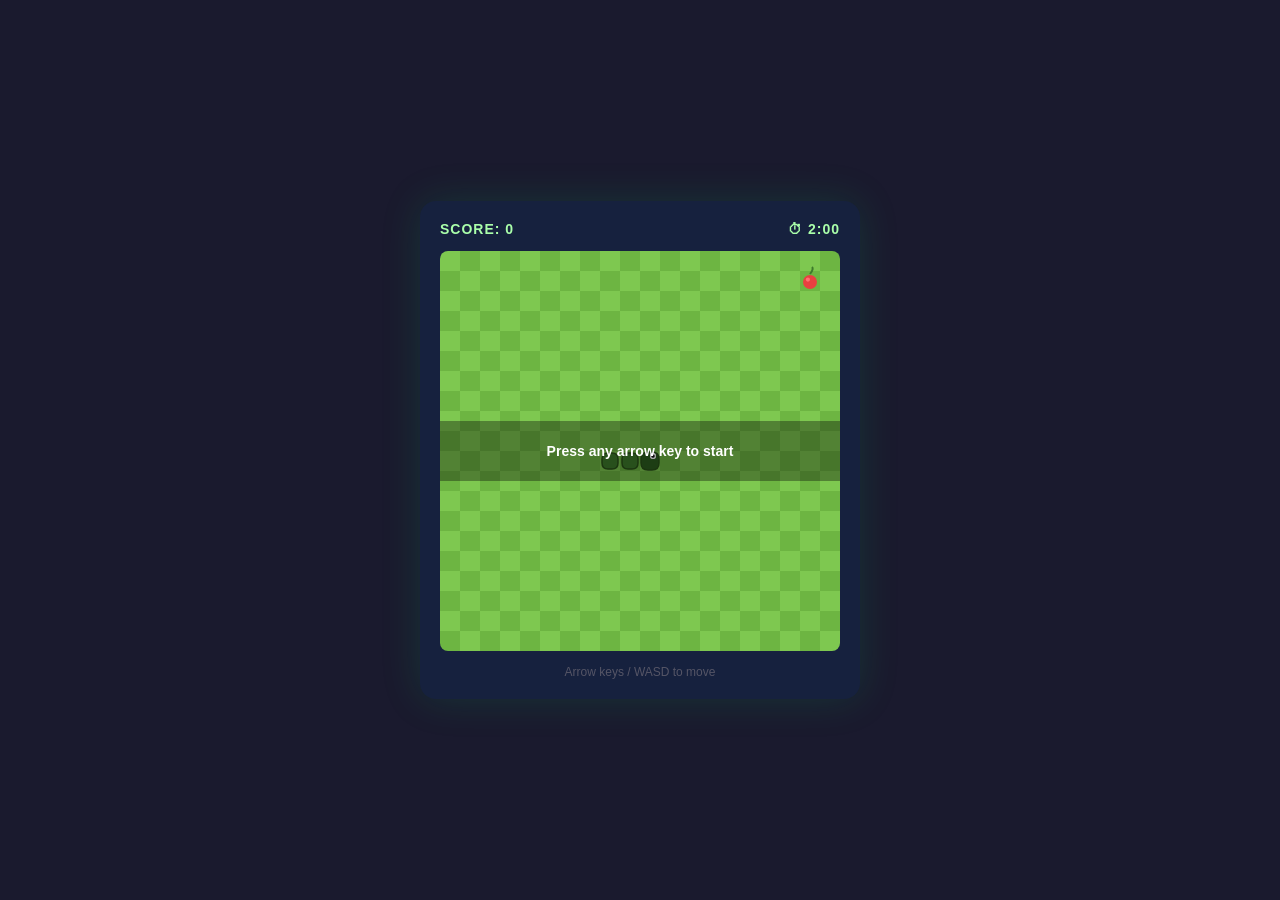
==== snake-game/index.html @ e8a07e3e "Add initial HTML structure for Snake game" ====
<!DOCTYPE html>
<html lang="en">
<head>
<meta charset="UTF-8">
<meta name="viewport" content="width=device-width, initial-scale=1.0">
<title>Snake</title>
<style>
  * { margin: 0; padding: 0; box-sizing: border-box; }
  body {
    min-height: 100vh;
    background: #1a1a2e;
    display: flex;
    align-items: center;
    justify-content: center;
    font-family: 'Segoe UI', sans-serif;
  }
  .box {
    background: #16213e;
    border-radius: 16px;
    padding: 20px;
    box-shadow: 0 0 40px rgba(0,200,100,0.15);
    display: flex;
    flex-direction: column;
    align-items: center;
    gap: 14px;
  }
  .hud {
    width: 100%;
    display: flex;
    justify-content: space-between;
    color: #aaffaa;
    font-size: 14px;
    font-weight: 600;
    letter-spacing: 1px;
  }
  canvas {
    border-radius: 8px;
    display: block;
  }
  .controls {
    color: #556;
    font-size: 12px;
  }

  /* Modal */
  .modal-overlay {
    display: none;
    position: fixed;
    inset: 0;
    background: rgba(0,0,0,0.7);
    align-items: center;
    justify-content: center;
    z-index: 10;
  }
  .modal-overlay.show { display: flex; }
  .modal {
    background: #16213e;
    border: 1px solid #2a4a2a;
    border-radius: 16px;
    padding: 36px 40px;
    text-align: center;
    box-shadow: 0 0 40px rgba(0,200,100,0.2);
    min-width: 260px;
  }
  .modal h2 { color: #fff; font-size: 24px; margin-bottom: 8px; }
  .modal .sub { color: #aaffaa; font-size: 15px; margin-bottom: 6px; }
  .modal .score-line { color: #7fdbff; font-size: 28px; font-weight: 700; margin: 10px 0 24px; }
  .modal button {
    background: #2d7a2d;
    color: #fff;
    border: none;
    padding: 12px 32px;
    border-radius: 8px;
    font-size: 15px;
    font-weight: 600;
    cursor: pointer;
    transition: background 0.2s;
  }
  .modal button:hover { background: #3a9e3a; }
</style>
</head>
<body>

<div class="box">
  <div class="hud">
    <span>SCORE: <span id="score">0</span></span>
    <span>⏱ <span id="timer">2:00</span></span>
  </div>
  <canvas id="c" width="400" height="400"></canvas>
  <div class="controls">Arrow keys / WASD to move</div>
</div>

<!-- Result Modal -->
<div class="modal-overlay" id="modal">
  <div class="modal">
    <h2 id="modal-title">Game Over</h2>
    <div class="sub" id="modal-sub">Your score</div>
    <div class="score-line" id="modal-score">0</div>
    <button onclick="tryAgain()">Try Again</button>
  </div>
</div>

<script>
const CELL = 20;
let canvas, ctx, scoreEl, timerEl;
let gameLoop, respawnTimeout, countdownInterval;
let snake, dir, nextDir, food, score, running, gameOver;
let speed, gameStartTime;

const BASE_SPEED = 150, MIN_SPEED = 55, SPEED_STEP = 8, GAME_DURATION = 120;
const C = {
  bg1:'#7ec850', bg2:'#6db542',
  snake:'#3d7a2b', head:'#2d5e1e', outline:'#2a5218',
  food:'#e84040', shine:'#ff7070', stem:'#3d7a2b'
};

function init() {
  canvas = document.getElementById('c');
  ctx = canvas.getContext('2d');
  scoreEl = document.getElementById('score');
  timerEl = document.getElementById('timer');
  reset();
  document.addEventListener('keydown', onKey);
}

function reset() {
  clearInterval(gameLoop); clearTimeout(respawnTimeout); clearInterval(countdownInterval);
  const cols = canvas.width/CELL, rows = canvas.height/CELL;
  snake = [{x:cols/2|0,y:rows/2|0},{x:cols/2-1|0,y:rows/2|0},{x:cols/2-2|0,y:rows/2|0}];
  dir = {x:1,y:0}; nextDir = {x:1,y:0};
  score = 0; speed = BASE_SPEED; running = false; gameOver = false; gameStartTime = null;
  scoreEl.textContent = 0;
  timerEl.textContent = '2:00'; timerEl.style.color = '';
  placeFood(); draw();
}

function placeFood() {
  const cols = canvas.width/CELL|0, rows = canvas.height/CELL|0;
  let p;
  do { p = {x:Math.random()*cols|0, y:Math.random()*rows|0}; }
  while (snake.some(s=>s.x===p.x&&s.y===p.y));
  food = p;
}

function start() {
  if (running) return;
  running = true; gameStartTime = Date.now();
  clearInterval(gameLoop); gameLoop = setInterval(tick, speed);
  let rem = GAME_DURATION;
  countdownInterval = setInterval(()=>{
    rem--;
    timerEl.textContent = `${rem/60|0}:${(rem%60).toString().padStart(2,'0')}`;
    timerEl.style.color = rem<=15 ? '#ef4444' : '';
    if (rem<=0) { clearInterval(countdownInterval); stop(); gameOver=true; draw(); showModal("TIME'S UP! ⏰","Time ran out",score); }
  }, 1000);
}

function stop() { clearInterval(gameLoop); clearTimeout(respawnTimeout); clearInterval(countdownInterval); running=false; }

function tick() {
  dir = nextDir;
  const cols=canvas.width/CELL|0, rows=canvas.height/CELL|0;
  const head = {x:((snake[0].x+dir.x)+cols)%cols, y:((snake[0].y+dir.y)+rows)%rows};
  if (snake.slice(0,-1).some(s=>s.x===head.x&&s.y===head.y)) {
    stop(); gameOver=true; draw(); showModal('GAME OVER 💀','You hit yourself',score); return;
  }
  snake.unshift(head);
  if (food&&head.x===food.x&&head.y===food.y) {
    score++; scoreEl.textContent=score;
    speed=Math.max(MIN_SPEED,speed-SPEED_STEP);
    clearInterval(gameLoop); gameLoop=setInterval(tick,speed);
    food=null;
    const elapsed=(Date.now()-gameStartTime)/1000;
    respawnTimeout=setTimeout(placeFood, Math.max(0,2000-elapsed*15));
  } else snake.pop();
  draw();
}

function onKey(e) {
  const map={ArrowUp:{x:0,y:-1},ArrowDown:{x:0,y:1},ArrowLeft:{x:-1,y:0},ArrowRight:{x:1,y:0},w:{x:0,y:-1},s:{x:0,y:1},a:{x:-1,y:0},d:{x:1,y:0}};
  const nd=map[e.key]; if(!nd) return;
  if(nd.x===-dir.x&&nd.y===-dir.y) return;
  nextDir=nd;
  if(!running&&!gameOver) start();
  e.preventDefault();
}

function rr(x,y,w,h,r) {
  ctx.beginPath();
  ctx.moveTo(x+r,y); ctx.lineTo(x+w-r,y); ctx.quadraticCurveTo(x+w,y,x+w,y+r);
  ctx.lineTo(x+w,y+h-r); ctx.quadraticCurveTo(x+w,y+h,x+w-r,y+h);
  ctx.lineTo(x+r,y+h); ctx.quadraticCurveTo(x,y+h,x,y+h-r);
  ctx.lineTo(x,y+r); ctx.quadraticCurveTo(x,y,x+r,y); ctx.closePath();
}

function draw() {
  const cols=canvas.width/CELL|0, rows=canvas.height/CELL|0;
  for(let r=0;r<rows;r++) for(let c=0;c<cols;c++) {
    ctx.fillStyle=(r+c)%2===0?C.bg1:C.bg2; ctx.fillRect(c*CELL,r*CELL,CELL,CELL);
  }
  if(food) {
    const cx=food.x*CELL+CELL/2, cy=food.y*CELL+CELL/2, fr=CELL/2-3;
    ctx.fillStyle=C.food; ctx.beginPath(); ctx.arc(cx,cy+1,fr,0,Math.PI*2); ctx.fill();
    ctx.fillStyle=C.shine; ctx.beginPath(); ctx.arc(cx-fr*0.3,cy-fr*0.2,fr*0.3,0,Math.PI*2); ctx.fill();
    ctx.strokeStyle=C.stem; ctx.lineWidth=2; ctx.beginPath();
    ctx.moveTo(cx,cy-fr); ctx.quadraticCurveTo(cx+4,cy-fr-5,cx+2,cy-fr-7); ctx.stroke();
  }
  for(let i=snake.length-1;i>=0;i--) {
    const {x,y}=snake[i],px=x*CELL,py=y*CELL,pad=i===0?1:2,r=i===0?7:6;
    ctx.fillStyle=i===0?C.head:C.snake; ctx.strokeStyle=C.outline; ctx.lineWidth=1.5;
    rr(px+pad,py+pad,CELL-pad*2,CELL-pad*2,r); ctx.fill(); ctx.stroke();
    if(i===0) {
      ctx.fillStyle='white';
      const ex=dir.x===1?px+CELL-7:dir.x===-1?px+4:px+5, ey=dir.y===1?py+CELL-7:dir.y===-1?py+4:py+5;
      const ex2=dir.x!==0?ex:px+CELL-7;
      ctx.beginPath();ctx.arc(ex,ey,3,0,Math.PI*2);ctx.fill();
      ctx.beginPath();ctx.arc(ex2,ey,3,0,Math.PI*2);ctx.fill();
      ctx.fillStyle='#111';
      ctx.beginPath();ctx.arc(ex,ey,1.5,0,Math.PI*2);ctx.fill();
      ctx.beginPath();ctx.arc(ex2,ey,1.5,0,Math.PI*2);ctx.fill();
    }
  }
  if(!running&&!gameOver) {
    ctx.fillStyle='rgba(0,0,0,0.35)'; ctx.fillRect(0,canvas.height/2-30,canvas.width,60);
    ctx.fillStyle='white'; ctx.font='bold 14px Segoe UI,sans-serif'; ctx.textAlign='center';
    ctx.fillText('Press any arrow key to start',canvas.width/2,canvas.height/2+5);
  }
}

function showModal(title, sub, finalScore) {
  document.getElementById('modal-title').textContent = title;
  document.getElementById('modal-sub').textContent = sub;
  document.getElementById('modal-score').textContent = finalScore;
  document.getElementById('modal').classList.add('show');
}

function tryAgain() {
  document.getElementById('modal').classList.remove('show');
  reset();
}

init();
</script>
</body>
</html>
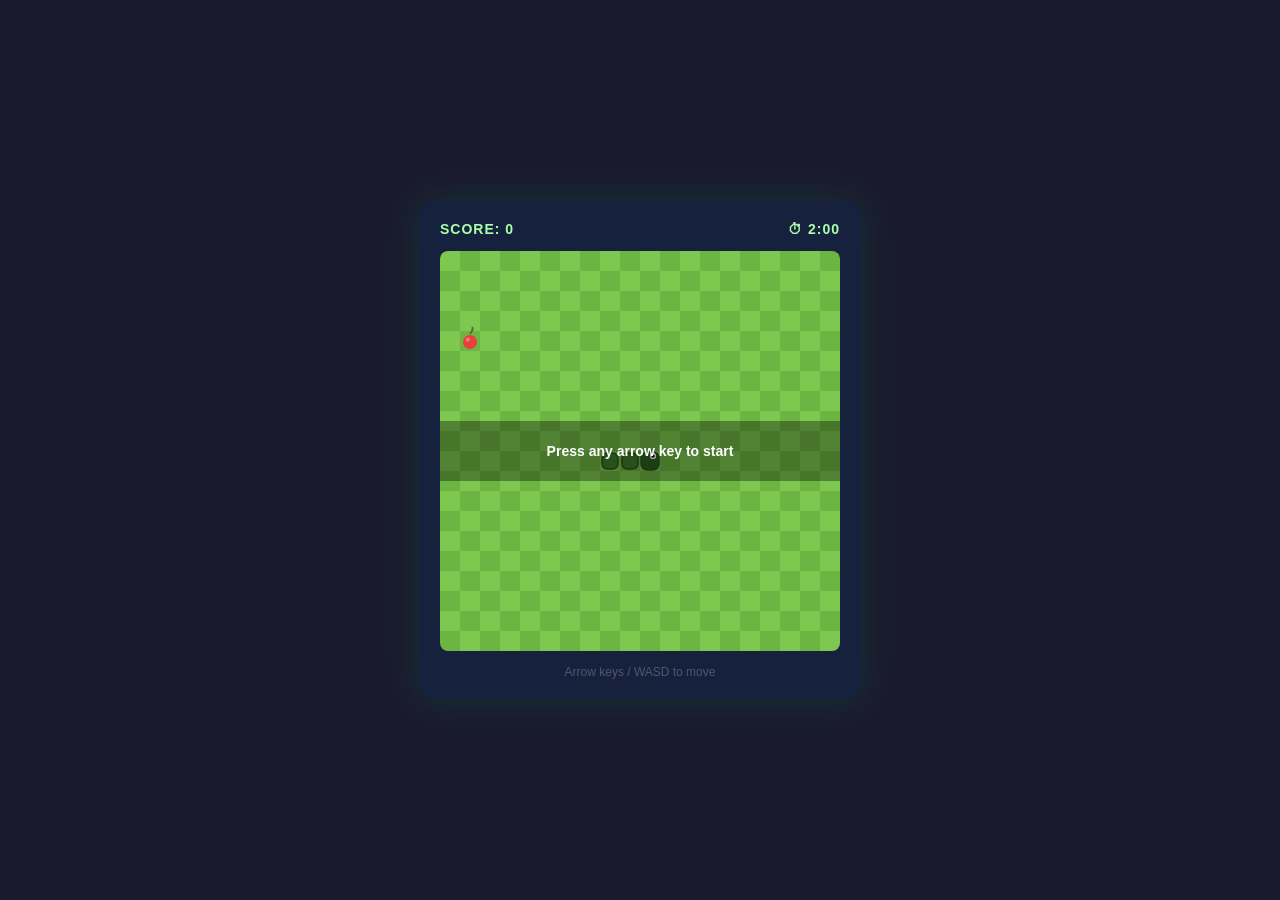
==== commit b239bdda: "Enhance modal styles and add points display" ====
--- a/snake-game/index.html
+++ b/snake-game/index.html
@@ -62,21 +62,24 @@
     box-shadow: 0 0 40px rgba(0,200,100,0.2);
     min-width: 260px;
   }
-  .modal h2 { color: #fff; font-size: 24px; margin-bottom: 8px; }
-  .modal .sub { color: #aaffaa; font-size: 15px; margin-bottom: 6px; }
-  .modal .score-line { color: #7fdbff; font-size: 28px; font-weight: 700; margin: 10px 0 24px; }
+  .modal h2 { color: #fff; font-size: 26px; margin-bottom: 6px; }
+  .modal .sub { color: #aaffaa; font-size: 15px; margin-bottom: 16px; }
+  .modal .points-label { color: #667; font-size: 11px; letter-spacing: 3px; text-transform: uppercase; margin-bottom: 6px; }
+  .modal .score-line { color: #7fdbff; font-size: 58px; font-weight: 800; margin: 0 0 4px; line-height: 1; text-shadow: 0 0 24px rgba(127,219,255,0.55); }
+  .modal .points-word { color: #aaffaa; font-size: 15px; margin-bottom: 28px; font-weight: 600; letter-spacing: 1px; }
   .modal button {
     background: #2d7a2d;
     color: #fff;
     border: none;
-    padding: 12px 32px;
-    border-radius: 8px;
-    font-size: 15px;
-    font-weight: 600;
+    padding: 13px 36px;
+    border-radius: 10px;
+    font-size: 16px;
+    font-weight: 700;
     cursor: pointer;
-    transition: background 0.2s;
-  }
-  .modal button:hover { background: #3a9e3a; }
+    transition: background 0.2s, transform 0.1s;
+    letter-spacing: 1px;
+  }
+  .modal button:hover { background: #3a9e3a; transform: scale(1.04); }
 </style>
 </head>
 <body>
@@ -95,7 +98,9 @@
   <div class="modal">
     <h2 id="modal-title">Game Over</h2>
     <div class="sub" id="modal-sub">Your score</div>
+    <div class="points-label">Points Scored</div>
     <div class="score-line" id="modal-score">0</div>
+    <div class="points-word" id="modal-pts-word">points</div>
     <button onclick="tryAgain()">Try Again</button>
   </div>
 </div>
@@ -231,6 +236,7 @@
   document.getElementById('modal-title').textContent = title;
   document.getElementById('modal-sub').textContent = sub;
   document.getElementById('modal-score').textContent = finalScore;
+  document.getElementById('modal-pts-word').textContent = finalScore === 1 ? 'point' : 'points';
   document.getElementById('modal').classList.add('show');
 }
 
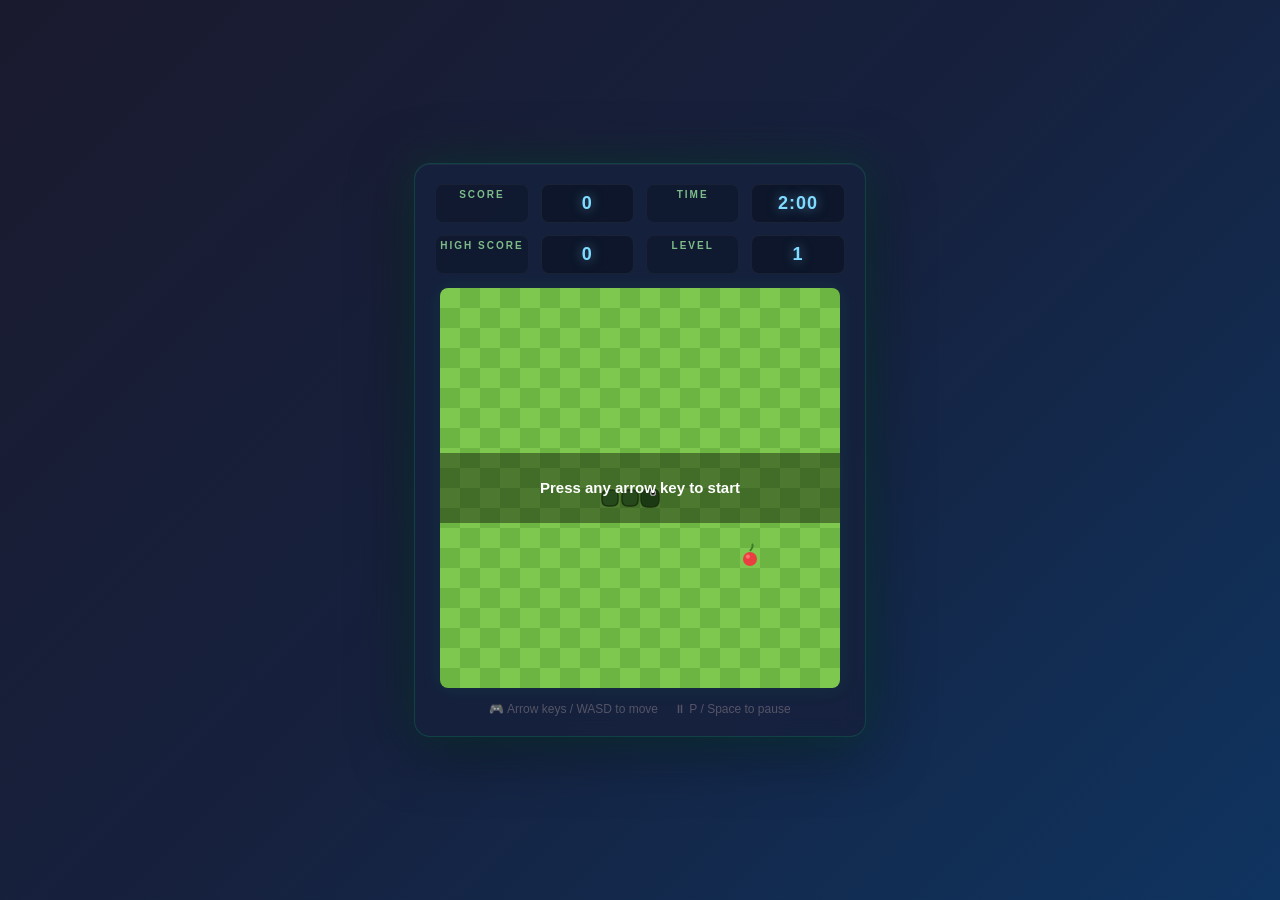
==== commit 802dc472: "Enhance Snake game layout and functionality Updated the Snake game HTML with enhanced styles, added " ====
--- a/snake-game/index.html
+++ b/snake-game/index.html
@@ -3,94 +3,356 @@
 <head>
 <meta charset="UTF-8">
 <meta name="viewport" content="width=device-width, initial-scale=1.0">
-<title>Snake</title>
+<title>Enhanced Snake</title>
 <style>
   * { margin: 0; padding: 0; box-sizing: border-box; }
   body {
     min-height: 100vh;
-    background: #1a1a2e;
+    background: linear-gradient(135deg, #1a1a2e 0%, #16213e 50%, #0f3460 100%);
     display: flex;
     align-items: center;
     justify-content: center;
     font-family: 'Segoe UI', sans-serif;
-  }
-  .box {
-    background: #16213e;
-    border-radius: 16px;
-    padding: 20px;
-    box-shadow: 0 0 40px rgba(0,200,100,0.15);
+    overflow: hidden;
+  }
+  
+  .game-container {
+    position: relative;
     display: flex;
     flex-direction: column;
     align-items: center;
     gap: 14px;
   }
+  
+  .box {
+    background: rgba(22, 33, 62, 0.95);
+    border-radius: 16px;
+    padding: 20px;
+    box-shadow: 
+      0 0 40px rgba(0,200,100,0.15),
+      0 10px 60px rgba(0,0,0,0.5),
+      inset 0 1px 0 rgba(255,255,255,0.05);
+    display: flex;
+    flex-direction: column;
+    align-items: center;
+    gap: 14px;
+    border: 1px solid rgba(0,200,100,0.2);
+    backdrop-filter: blur(10px);
+  }
+  
   .hud {
     width: 100%;
-    display: flex;
-    justify-content: space-between;
+    display: grid;
+    grid-template-columns: repeat(4, 1fr);
+    gap: 12px;
     color: #aaffaa;
-    font-size: 14px;
+    font-size: 13px;
     font-weight: 600;
     letter-spacing: 1px;
   }
+  
+  .hud-item {
+    background: rgba(0,0,0,0.3);
+    padding: 8px 12px;
+    border-radius: 8px;
+    text-align: center;
+    border: 1px solid rgba(255,255,255,0.05);
+  }
+  
+  .hud-item.label {
+    font-size: 10px;
+    text-transform: uppercase;
+    letter-spacing: 2px;
+    opacity: 0.7;
+    padding: 4px;
+  }
+  
+  .hud-item.value {
+    font-size: 18px;
+    color: #7fdbff;
+    text-shadow: 0 0 12px rgba(127,219,255,0.5);
+  }
+  
+  .hud-item.warning { color: #ef4444; animation: pulse 0.5s infinite; }
+  
+  @keyframes pulse {
+    0%, 100% { opacity: 1; }
+    50% { opacity: 0.5; }
+  }
+  
   canvas {
     border-radius: 8px;
     display: block;
-  }
+    box-shadow: 
+      inset 0 0 30px rgba(0,0,0,0.3),
+      0 0 20px rgba(0,200,100,0.1);
+  }
+  
   .controls {
     color: #556;
     font-size: 12px;
-  }
+    display: flex;
+    gap: 16px;
+    align-items: center;
+  }
+  
+  .controls span {
+    display: flex;
+    align-items: center;
+    gap: 4px;
+  }
+
+  /* Mobile Controls */
+  .mobile-controls {
+    display: none;
+    grid-template-areas: 
+      ". up ."
+      "left . right"
+      ". down .";
+    gap: 8px;
+    margin-top: 10px;
+  }
+  
+  @media (max-width: 600px) {
+    .mobile-controls { display: grid; }
+    .controls { display: none; }
+  }
+  
+  .mobile-btn {
+    width: 60px;
+    height: 60px;
+    background: rgba(45, 122, 45, 0.3);
+    border: 2px solid rgba(0,200,100,0.4);
+    border-radius: 12px;
+    color: #aaffaa;
+    font-size: 24px;
+    cursor: pointer;
+    transition: all 0.15s;
+    display: flex;
+    align-items: center;
+    justify-content: center;
+    user-select: none;
+    -webkit-tap-highlight-color: transparent;
+  }
+  
+  .mobile-btn:active {
+    background: rgba(45, 122, 45, 0.6);
+    transform: scale(0.95);
+  }
+  
+  .mobile-btn.up { grid-area: up; }
+  .mobile-btn.down { grid-area: down; }
+  .mobile-btn.left { grid-area: left; }
+  .mobile-btn.right { grid-area: right; }
 
   /* Modal */
   .modal-overlay {
     display: none;
     position: fixed;
     inset: 0;
-    background: rgba(0,0,0,0.7);
+    background: rgba(0,0,0,0.75);
     align-items: center;
     justify-content: center;
     z-index: 10;
+    backdrop-filter: blur(5px);
   }
   .modal-overlay.show { display: flex; }
   .modal {
-    background: #16213e;
+    background: linear-gradient(145deg, #16213e 0%, #1a2744 100%);
     border: 1px solid #2a4a2a;
-    border-radius: 16px;
-    padding: 36px 40px;
+    border-radius: 20px;
+    padding: 36px 44px;
     text-align: center;
-    box-shadow: 0 0 40px rgba(0,200,100,0.2);
-    min-width: 260px;
-  }
-  .modal h2 { color: #fff; font-size: 26px; margin-bottom: 6px; }
-  .modal .sub { color: #aaffaa; font-size: 15px; margin-bottom: 16px; }
+    box-shadow: 
+      0 0 60px rgba(0,200,100,0.25),
+      0 20px 80px rgba(0,0,0,0.6);
+    min-width: 300px;
+    position: relative;
+    overflow: hidden;
+  }
+  
+  .modal::before {
+    content: '';
+    position: absolute;
+    top: 0;
+    left: 0;
+    right: 0;
+    height: 3px;
+    background: linear-gradient(90deg, transparent, #00c864, transparent);
+  }
+  
+  .modal h2 { 
+    color: #fff; 
+    font-size: 28px; 
+    margin-bottom: 6px;
+    text-shadow: 0 2px 20px rgba(0,0,0,0.5);
+  }
+  .modal .sub { color: #aaffaa; font-size: 15px; margin-bottom: 20px; opacity: 0.9; }
   .modal .points-label { color: #667; font-size: 11px; letter-spacing: 3px; text-transform: uppercase; margin-bottom: 6px; }
-  .modal .score-line { color: #7fdbff; font-size: 58px; font-weight: 800; margin: 0 0 4px; line-height: 1; text-shadow: 0 0 24px rgba(127,219,255,0.55); }
+  .modal .score-line { 
+    color: #7fdbff; 
+    font-size: 64px; 
+    font-weight: 800; 
+    margin: 0 0 4px; 
+    line-height: 1; 
+    text-shadow: 0 0 30px rgba(127,219,255,0.6);
+    animation: scorePopIn 0.4s ease-out;
+  }
+  
+  @keyframes scorePopIn {
+    0% { transform: scale(0.5); opacity: 0; }
+    50% { transform: scale(1.1); }
+    100% { transform: scale(1); opacity: 1; }
+  }
+  
   .modal .points-word { color: #aaffaa; font-size: 15px; margin-bottom: 28px; font-weight: 600; letter-spacing: 1px; }
+  
+  .high-score-display {
+    background: rgba(255,215,0,0.1);
+    border: 1px solid rgba(255,215,0,0.3);
+    border-radius: 8px;
+    padding: 10px;
+    margin-bottom: 24px;
+    color: #ffd700;
+    font-size: 14px;
+    font-weight: 600;
+  }
+  
   .modal button {
-    background: #2d7a2d;
+    background: linear-gradient(135deg, #2d7a2d 0%, #359535 100%);
     color: #fff;
     border: none;
-    padding: 13px 36px;
-    border-radius: 10px;
+    padding: 14px 42px;
+    border-radius: 12px;
     font-size: 16px;
     font-weight: 700;
     cursor: pointer;
-    transition: background 0.2s, transform 0.1s;
+    transition: all 0.2s;
     letter-spacing: 1px;
-  }
-  .modal button:hover { background: #3a9e3a; transform: scale(1.04); }
+    box-shadow: 0 4px 15px rgba(45,122,45,0.4);
+    position: relative;
+    overflow: hidden;
+  }
+  
+  .modal button:hover { 
+    background: linear-gradient(135deg, #3a9e3a 0%, #45b545 100%);
+    transform: translateY(-2px) scale(1.04); 
+    box-shadow: 0 6px 25px rgba(45,122,45,0.5);
+  }
+  
+  .modal button:active {
+    transform: translateY(0) scale(1);
+  }
+
+  /* Power-up indicator */
+  .powerup-indicator {
+    position: absolute;
+    top: 70px;
+    left: 50%;
+    transform: translateX(-50%);
+    background: linear-gradient(135deg, rgba(138,43,226,0.9), rgba(186,85,211,0.9));
+    color: white;
+    padding: 8px 20px;
+    border-radius: 20px;
+    font-size: 13px;
+    font-weight: 700;
+    letter-spacing: 1px;
+    box-shadow: 0 4px 20px rgba(138,43,226,0.5);
+    display: none;
+    animation: powerupFloat 0.5s ease-out;
+    z-index: 5;
+  }
+  
+  .powerup-indicator.show { display: block; }
+  
+  @keyframes powerupFloat {
+    0% { transform: translateX(-50%) translateY(-20px); opacity: 0; }
+    100% { transform: translateX(-50%) translateY(0); opacity: 1; }
+  }
+
+  /* Pause overlay */
+  .pause-overlay {
+    position: absolute;
+    inset: 0;
+    background: rgba(0,0,0,0.6);
+    display: none;
+    align-items: center;
+    justify-content: center;
+    border-radius: 8px;
+    backdrop-filter: blur(3px);
+    z-index: 3;
+  }
+  
+  .pause-overlay.show { display: flex; }
+  
+  .pause-text {
+    color: white;
+    font-size: 32px;
+    font-weight: 800;
+    letter-spacing: 4px;
+    text-shadow: 0 0 30px rgba(255,255,255,0.5);
+    animation: pauseBlink 1s infinite;
+  }
+  
+  @keyframes pauseBlink {
+    0%, 100% { opacity: 1; }
+    50% { opacity: 0.5; }
+  }
+
+  /* Combo display */
+  .combo-display {
+    position: absolute;
+    pointer-events: none;
+    font-size: 24px;
+    font-weight: 800;
+    color: #ffd700;
+    text-shadow: 0 0 20px rgba(255,215,0,0.8), 2px 2px 4px rgba(0,0,0,0.8);
+    animation: comboFadeUp 0.8s ease-out forwards;
+    z-index: 4;
+  }
+  
+  @keyframes comboFadeUp {
+    0% { transform: translateY(0) scale(1); opacity: 1; }
+    100% { transform: translateY(-50px) scale(1.3); opacity: 0; }
+  }
 </style>
 </head>
 <body>
 
-<div class="box">
-  <div class="hud">
-    <span>SCORE: <span id="score">0</span></span>
-    <span>⏱ <span id="timer">2:00</span></span>
+<div class="game-container">
+  <div class="box" id="gameBox">
+    <div class="hud">
+      <div class="hud-item label">Score</div>
+      <div class="hud-item value" id="score">0</div>
+      <div class="hud-item label">Time</div>
+      <div class="hud-item value" id="timer">2:00</div>
+      <div class="hud-item label">High Score</div>
+      <div class="hud-item value" id="highScore">0</div>
+      <div class="hud-item label">Level</div>
+      <div class="hud-item value" id="level">1</div>
+    </div>
+    
+    <canvas id="c" width="400" height="400"></canvas>
+    
+    <div class="pause-overlay" id="pauseOverlay">
+      <div class="pause-text">PAUSED</div>
+    </div>
+    
+    <div class="powerup-indicator" id="powerupIndicator">⚡ POWER-UP ACTIVE!</div>
+    
+    <div class="controls">
+      <span>🎮 Arrow keys / WASD to move</span>
+      <span>⏸ P / Space to pause</span>
+    </div>
   </div>
-  <canvas id="c" width="400" height="400"></canvas>
-  <div class="controls">Arrow keys / WASD to move</div>
+  
+  <!-- Mobile Controls -->
+  <div class="mobile-controls">
+    <button class="mobile-btn up" onclick="handleMobileInput('up')">▲</button>
+    <button class="mobile-btn left" onclick="handleMobileInput('left')">◄</button>
+    <button class="mobile-btn right" onclick="handleMobileInput('right')">►</button>
+    <button class="mobile-btn down" onclick="handleMobileInput('down')">▼</button>
+  </div>
 </div>
 
 <!-- Result Modal -->
@@ -101,42 +363,268 @@
     <div class="points-label">Points Scored</div>
     <div class="score-line" id="modal-score">0</div>
     <div class="points-word" id="modal-pts-word">points</div>
+    <div class="high-score-display" id="newHighScore" style="display:none;">🏆 NEW HIGH SCORE! 🏆</div>
     <button onclick="tryAgain()">Try Again</button>
   </div>
 </div>
 
 <script>
 const CELL = 20;
-let canvas, ctx, scoreEl, timerEl;
-let gameLoop, respawnTimeout, countdownInterval;
-let snake, dir, nextDir, food, score, running, gameOver;
-let speed, gameStartTime;
+let canvas, ctx, scoreEl, timerEl, highScoreEl, levelEl;
+let gameLoop, respawnTimeout, countdownInterval, particleLoop;
+let snake, dir, nextDir, food, powerup, score, running, gameOver, paused;
+let speed, gameStartTime, lastMoveTime;
+let particles = [];
+let audioCtx;
+let highScore = parseInt(localStorage.getItem('snakeHighScore')) || 0;
+let combo = 0, comboTimer = null;
+let activePowerup = null, powerupEndTime = 0;
 
 const BASE_SPEED = 150, MIN_SPEED = 55, SPEED_STEP = 8, GAME_DURATION = 120;
 const C = {
   bg1:'#7ec850', bg2:'#6db542',
   snake:'#3d7a2b', head:'#2d5e1e', outline:'#2a5218',
-  food:'#e84040', shine:'#ff7070', stem:'#3d7a2b'
+  food:'#e84040', shine:'#ff7070', stem:'#3d7a2b',
+  speedBoost:'#ff6b6b', doublePoints:'#ffd93d', invincible:'#6bcb77', magnet:'#4d96ff'
 };
+
+// Audio System
+function initAudio() {
+  if (!audioCtx) {
+    audioCtx = new (window.AudioContext || window.webkitAudioContext)();
+  }
+}
+
+function playSound(type) {
+  if (!audioCtx) return;
+  
+  const oscillator = audioCtx.createOscillator();
+  const gainNode = audioCtx.createGain();
+  
+  oscillator.connect(gainNode);
+  gainNode.connect(audioCtx.destination);
+  
+  switch(type) {
+    case 'eat':
+      oscillator.frequency.setValueAtTime(587.33, audioCtx.currentTime);
+      oscillator.frequency.exponentialRampToValueAtTime(880, audioCtx.currentTime + 0.1);
+      gainNode.gain.setValueAtTime(0.15, audioCtx.currentTime);
+      gainNode.gain.exponentialRampToValueAtTime(0.01, audioCtx.currentTime + 0.15);
+      oscillator.start(audioCtx.currentTime);
+      oscillator.stop(audioCtx.currentTime + 0.15);
+      break;
+    case 'powerup':
+      oscillator.type = 'square';
+      oscillator.frequency.setValueAtTime(440, audioCtx.currentTime);
+      oscillator.frequency.exponentialRampToValueAtTime(880, audioCtx.currentTime + 0.15);
+      oscillator.frequency.exponentialRampToValueAtTime(1320, audioCtx.currentTime + 0.3);
+      gainNode.gain.setValueAtTime(0.12, audioCtx.currentTime);
+      gainNode.gain.exponentialRampToValueAtTime(0.01, audioCtx.currentTime + 0.35);
+      oscillator.start(audioCtx.currentTime);
+      oscillator.stop(audioCtx.currentTime + 0.35);
+      break;
+    case 'gameover':
+      oscillator.type = 'sawtooth';
+      oscillator.frequency.setValueAtTime(200, audioCtx.currentTime);
+      oscillator.frequency.exponentialRampToValueAtTime(50, audioCtx.currentTime + 0.5);
+      gainNode.gain.setValueAtTime(0.2, audioCtx.currentTime);
+      gainNode.gain.exponentialRampToValueAtTime(0.01, audioCtx.currentTime + 0.6);
+      oscillator.start(audioCtx.currentTime);
+      oscillator.stop(audioCtx.currentTime + 0.6);
+      break;
+    case 'combo':
+      oscillator.type = 'sine';
+      oscillator.frequency.setValueAtTime(880, audioCtx.currentTime);
+      oscillator.frequency.setValueAtTime(1108.73, audioCtx.currentTime + 0.08);
+      gainNode.gain.setValueAtTime(0.1, audioCtx.currentTime);
+      gainNode.gain.exponentialRampToValueAtTime(0.01, audioCtx.currentTime + 0.15);
+      oscillator.start(audioCtx.currentTime);
+      oscillator.stop(audioCtx.currentTime + 0.15);
+      break;
+  }
+}
+
+// Particle System
+class Particle {
+  constructor(x, y, color, type = 'normal') {
+    this.x = x;
+    this.y = y;
+    this.color = color;
+    this.type = type;
+    this.vx = (Math.random() - 0.5) * 8;
+    this.vy = (Math.random() - 0.5) * 8 - 2;
+    this.life = 1;
+    this.decay = 0.02 + Math.random() * 0.02;
+    this.size = type === 'sparkle' ? 3 + Math.random() * 4 : 2 + Math.random() * 3;
+  }
+  
+  update() {
+    this.x += this.vx;
+    this.y += this.vy;
+    this.vy += 0.15;
+    this.life -= this.decay;
+    this.size *= 0.97;
+  }
+  
+  draw(ctx) {
+    ctx.save();
+    ctx.globalAlpha = this.life;
+    ctx.fillStyle = this.color;
+    ctx.shadowBlur = 10;
+    ctx.shadowColor = this.color;
+    ctx.beginPath();
+    ctx.arc(this.x, this.y, this.size, 0, Math.PI * 2);
+    ctx.fill();
+    ctx.restore();
+  }
+}
+
+function createParticles(x, y, color, count = 15, type = 'normal') {
+  for (let i = 0; i < count; i++) {
+    particles.push(new Particle(x, y, color, type));
+  }
+}
+
+function updateParticles() {
+  particles = particles.filter(p => p.life > 0);
+  particles.forEach(p => p.update());
+}
+
+function drawParticles(ctx) {
+  particles.forEach(p => p.draw(ctx));
+}
+
+// Power-up System
+const POWERUP_TYPES = [
+  { type: 'speedBoost', color: C.speedBoost, symbol: '⚡', duration: 5000, name: 'SPEED BOOST' },
+  { type: 'doublePoints', color: C.doublePoints, symbol: '✦', duration: 8000, name: 'DOUBLE POINTS' },
+  { type: 'invincible', color: C.invincible, symbol: '🛡', duration: 4000, name: 'INVINCIBLE' },
+];
+
+function spawnPowerup() {
+  if (powerup || Math.random() > 0.3) return;
+  
+  const cols = canvas.width/CELL|0, rows = canvas.height/CELL|0;
+  let p;
+  do { 
+    p = {x:Math.random()*cols|0, y:Math.random()*rows|0}; 
+  } while (snake.some(s=>s.x===p.x&&s.y===p.y) || (food && p.x===food.x && p.y===food.y));
+  
+  const type = POWERUP_TYPES[Math.floor(Math.random() * POWERUP_TYPES.length)];
+  powerup = { ...p, ...type };
+}
+
+function activatePowerup(p) {
+  activePowerup = p.type;
+  powerupEndTime = Date.now() + p.duration;
+  
+  const indicator = document.getElementById('powerupIndicator');
+  indicator.textContent = `${p.symbol} ${p.name}!`;
+  indicator.style.background = `linear-gradient(135deg, ${p.color}dd, ${p.color}aa)`;
+  indicator.classList.add('show');
+  
+  setTimeout(() => {
+    indicator.classList.remove('show');
+    activePowerup = null;
+  }, p.duration);
+  
+  createParticles(
+    p.x * CELL + CELL/2, 
+    p.y * CELL + CELL/2, 
+    p.color, 
+    25, 
+    'sparkle'
+  );
+  
+  playSound('powerup');
+}
+
+// Combo System
+function addCombo(x, y) {
+  combo++;
+  clearTimeout(comboTimer);
+  
+  if (combo >= 3) {
+    const points = Math.floor(combo * 0.5);
+    showCombo(x, y, combo, points);
+    score += points;
+    scoreEl.textContent = score;
+    playSound('combo');
+  }
+  
+  comboTimer = setTimeout(() => { combo = 0; }, 2000);
+}
+
+function showCombo(x, y, count, bonusPoints) {
+  const comboDiv = document.createElement('div');
+  comboDiv.className = 'combo-display';
+  comboDiv.textContent = `${count}x COMBO! +${bonusPoints}`;
+  comboDiv.style.left = `${x}px`;
+  comboDiv.style.top = `${y}px`;
+  document.getElementById('gameBox').appendChild(comboDiv);
+  
+  setTimeout(() => comboDiv.remove(), 800);
+}
+
+// Screen Shake
+let shakeIntensity = 0;
+function triggerShake(intensity = 5) {
+  shakeIntensity = intensity;
+}
+
+function applyShake() {
+  if (shakeIntensity > 0) {
+    const dx = (Math.random() - 0.5) * shakeIntensity;
+    const dy = (Math.random() - 0.5) * shakeIntensity;
+    ctx.translate(dx, dy);
+    shakeIntensity *= 0.9;
+    if (shakeIntensity < 0.5) shakeIntensity = 0;
+  }
+}
 
 function init() {
   canvas = document.getElementById('c');
   ctx = canvas.getContext('2d');
   scoreEl = document.getElementById('score');
   timerEl = document.getElementById('timer');
+  highScoreEl = document.getElementById('highScore');
+  levelEl = document.getElementById('level');
+  highScoreEl.textContent = highScore;
   reset();
   document.addEventListener('keydown', onKey);
+  
+  // Start particle loop
+  function particleAnimationLoop() {
+    updateParticles();
+    if (!running || paused) {
+      ctx.save();
+      ctx.setTransform(1, 0, 0, 1, 0, 0);
+      drawParticles(ctx);
+      ctx.restore();
+    }
+    requestAnimationFrame(particleAnimationLoop);
+  }
+  particleAnimationLoop();
 }
 
 function reset() {
-  clearInterval(gameLoop); clearTimeout(respawnTimeout); clearInterval(countdownInterval);
+  clearInterval(gameLoop); 
+  clearTimeout(respawnTimeout); 
+  clearInterval(countdownInterval);
   const cols = canvas.width/CELL, rows = canvas.height/CELL;
   snake = [{x:cols/2|0,y:rows/2|0},{x:cols/2-1|0,y:rows/2|0},{x:cols/2-2|0,y:rows/2|0}];
   dir = {x:1,y:0}; nextDir = {x:1,y:0};
-  score = 0; speed = BASE_SPEED; running = false; gameOver = false; gameStartTime = null;
+  score = 0; speed = BASE_SPEED; running = false; gameOver = false; paused = false; gameStartTime = null;
+  particles = []; combo = 0; activePowerup = null; powerup = null;
   scoreEl.textContent = 0;
-  timerEl.textContent = '2:00'; timerEl.style.color = '';
-  placeFood(); draw();
+  timerEl.textContent = '2:00'; 
+  timerEl.style.color = '';
+  timerEl.parentElement.classList.remove('warning');
+  levelEl.textContent = 1;
+  document.getElementById('pauseOverlay').classList.remove('show');
+  document.getElementById('powerupIndicator').classList.remove('show');
+  placeFood(); 
+  draw();
 }
 
 function placeFood() {
@@ -148,61 +636,160 @@
 }
 
 function start() {
-  if (running) return;
+  if (running || paused) return;
+  initAudio();
   running = true; gameStartTime = Date.now();
   clearInterval(gameLoop); gameLoop = setInterval(tick, speed);
   let rem = GAME_DURATION;
   countdownInterval = setInterval(()=>{
     rem--;
     timerEl.textContent = `${rem/60|0}:${(rem%60).toString().padStart(2,'0')}`;
-    timerEl.style.color = rem<=15 ? '#ef4444' : '';
-    if (rem<=0) { clearInterval(countdownInterval); stop(); gameOver=true; draw(); showModal("TIME'S UP! ⏰","Time ran out",score); }
+    if (rem<=15) { 
+      timerEl.style.color = '#ef4444'; 
+      timerEl.parentElement.classList.add('warning');
+    }
+    if (rem<=0) { 
+      clearInterval(countdownInterval); stop(); gameOver=true; draw(); showModal("TIME'S UP! ⏰","Time ran out",score); 
+    }
   }, 1000);
 }
 
-function stop() { clearInterval(gameLoop); clearTimeout(respawnTimeout); clearInterval(countdownInterval); running=false; }
+function togglePause() {
+  if (!running || gameOver) return;
+  
+  paused = !paused;
+  const overlay = document.getElementById('pauseOverlay');
+  
+  if (paused) {
+    clearInterval(gameLoop);
+    overlay.classList.add('show');
+  } else {
+    gameLoop = setInterval(tick, speed);
+    overlay.classList.remove('show');
+  }
+}
+
+function stop() { 
+  clearInterval(gameLoop); 
+  clearTimeout(respawnTimeout); 
+  clearInterval(countdownInterval); 
+  running=false; 
+  paused=false;
+}
 
 function tick() {
   dir = nextDir;
   const cols=canvas.width/CELL|0, rows=canvas.height/CELL|0;
   const head = {x:((snake[0].x+dir.x)+cols)%cols, y:((snake[0].y+dir.y)+rows)%rows};
-  if (snake.slice(0,-1).some(s=>s.x===head.x&&s.y===head.y)) {
-    stop(); gameOver=true; draw(); showModal('GAME OVER 💀','You hit yourself',score); return;
-  }
+  
+  if (activePowerup !== 'invincible' && snake.slice(0,-1).some(s=>s.x===head.x&&s.y===head.y)) {
+    stop(); gameOver=true; draw(); 
+    triggerShake(10);
+    playSound('gameover');
+    showModal('GAME OVER 💀','You hit yourself',score); 
+    return;
+  }
+  
   snake.unshift(head);
+  
   if (food&&head.x===food.x&&head.y===food.y) {
-    score++; scoreEl.textContent=score;
+    let points = 1;
+    if (activePowerup === 'doublePoints') points *= 2;
+    
+    score += points;
+    scoreEl.textContent = score;
+    
+    const newLevel = Math.floor(score / 10) + 1;
+    if (newLevel > parseInt(levelEl.textContent)) {
+      levelEl.textContent = newLevel;
+    }
+    
     speed=Math.max(MIN_SPEED,speed-SPEED_STEP);
     clearInterval(gameLoop); gameLoop=setInterval(tick,speed);
+    
+    createParticles(food.x*CELL+CELL/2, food.y*CELL+CELL/2, C.food, 20);
+    addCombo(food.x*CELL, food.y*CELL);
+    playSound('eat');
+    
     food=null;
     const elapsed=(Date.now()-gameStartTime)/1000;
-    respawnTimeout=setTimeout(placeFood, Math.max(0,2000-elapsed*15));
-  } else snake.pop();
+    respawnTimeout=setTimeout(()=>{
+      placeFood(); 
+      spawnPowerup();
+    }, Math.max(0,2000-elapsed*15));
+  } else {
+    snake.pop();
+  }
+  
+  if (powerup && head.x===powerup.x && head.y===powerup.y) {
+    activatePowerup(powerup);
+    powerup = null;
+  }
+  
   draw();
 }
 
+function handleMobileInput(direction) {
+  const map = {
+    up: {x:0,y:-1},
+    down: {x:0,y:1},
+    left: {x:-1,y:0},
+    right: {x:1,y:0}
+  };
+  
+  const nd = map[direction];
+  if(!nd) return;
+  if(nd.x===-dir.x&&nd.y===-dir.y) return;
+  nextDir=nd;
+  if(!running&&!gameOver) start();
+}
+
 function onKey(e) {
-  const map={ArrowUp:{x:0,y:-1},ArrowDown:{x:0,y:1},ArrowLeft:{x:-1,y:0},ArrowRight:{x:1,y:0},w:{x:0,y:-1},s:{x:0,y:1},a:{x:-1,y:0},d:{x:1,y:0}};
-  const nd=map[e.key]; if(!nd) return;
+  if ((e.key === 'p' || e.key === 'P' || e.code === 'Space') && running) {
+    togglePause();
+    e.preventDefault();
+    return;
+  }
+  
+  const map={ArrowUp:{x:0,y:-1},ArrowDown:{x:0,y:1},ArrowLeft:{x:-1,y:0},ArrowRight:{x:1,y:0},
+             w:{x:0,y:-1},W:{x:0,y:-1},s:{x:0,y:1},S:{x:0,y:1},
+             a:{x:-1,y:0},A:{x:-1,y:0},d:{x:1,y:0},D:{x:1,y:0}};
+  const nd=map[e.key]; 
+  if(!nd) return;
   if(nd.x===-dir.x&&nd.y===-dir.y) return;
   nextDir=nd;
   if(!running&&!gameOver) start();
   e.preventDefault();
 }
 
+// FIXED: Corrected rounded rectangle function
 function rr(x,y,w,h,r) {
   ctx.beginPath();
-  ctx.moveTo(x+r,y); ctx.lineTo(x+w-r,y); ctx.quadraticCurveTo(x+w,y,x+w,y+r);
-  ctx.lineTo(x+w,y+h-r); ctx.quadraticCurveTo(x+w,y+h,x+w-r,y+h);
-  ctx.lineTo(x+r,y+h); ctx.quadraticCurveTo(x,y+h,x,y+h-r);
-  ctx.lineTo(x,y+r); ctx.quadraticCurveTo(x,y,x+r,y); ctx.closePath();
+  ctx.moveTo(x+r,y);
+  ctx.lineTo(x+w-r,y);
+  ctx.quadraticCurveTo(x+w,y,x+w,y+r);
+  ctx.lineTo(x+w,y+h-r);
+  ctx.quadraticCurveTo(x+w,y+h,x+w-r,y+h);
+  ctx.lineTo(x+r,y+h);
+  ctx.quadraticCurveTo(x,y+h,x,y+h-r);
+  ctx.lineTo(x,y+r);  // FIXED: Was incorrectly "ctx.lineTo(y+r)"
+  ctx.quadraticCurveTo(x,y,x+r,y);
+  ctx.closePath();
 }
 
 function draw() {
   const cols=canvas.width/CELL|0, rows=canvas.height/CELL|0;
+  
+  ctx.save();
+  applyShake();
+  
+  // Draw grid
   for(let r=0;r<rows;r++) for(let c=0;c<cols;c++) {
-    ctx.fillStyle=(r+c)%2===0?C.bg1:C.bg2; ctx.fillRect(c*CELL,r*CELL,CELL,CELL);
-  }
+    ctx.fillStyle=(r+c)%2===0?C.bg1:C.bg2; 
+    ctx.fillRect(c*CELL,r*CELL,CELL,CELL);
+  }
+  
+  // Draw food
   if(food) {
     const cx=food.x*CELL+CELL/2, cy=food.y*CELL+CELL/2, fr=CELL/2-3;
     ctx.fillStyle=C.food; ctx.beginPath(); ctx.arc(cx,cy+1,fr,0,Math.PI*2); ctx.fill();
@@ -210,33 +797,96 @@
     ctx.strokeStyle=C.stem; ctx.lineWidth=2; ctx.beginPath();
     ctx.moveTo(cx,cy-fr); ctx.quadraticCurveTo(cx+4,cy-fr-5,cx+2,cy-fr-7); ctx.stroke();
   }
+  
+  // Draw power-up
+  if (powerup) {
+    const cx = powerup.x * CELL + CELL/2;
+    const cy = powerup.y * CELL + CELL/2;
+    const time = Date.now() / 200;
+    const pulseSize = Math.sin(time) * 2;
+    
+    ctx.save();
+    ctx.shadowBlur = 15;
+    ctx.shadowColor = powerup.color;
+    ctx.fillStyle = powerup.color;
+    ctx.beginPath();
+    ctx.arc(cx, cy, CELL/2 - 2 + pulseSize, 0, Math.PI * 2);
+    ctx.fill();
+    
+    ctx.fillStyle = 'white';
+    ctx.font = '14px Arial';
+    ctx.textAlign = 'center';
+    ctx.textBaseline = 'middle';
+    ctx.fillText(powerup.symbol, cx, cy);
+    ctx.restore();
+  }
+  
+  // Draw snake
   for(let i=snake.length-1;i>=0;i--) {
     const {x,y}=snake[i],px=x*CELL,py=y*CELL,pad=i===0?1:2,r=i===0?7:6;
-    ctx.fillStyle=i===0?C.head:C.snake; ctx.strokeStyle=C.outline; ctx.lineWidth=1.5;
-    rr(px+pad,py+pad,CELL-pad*2,CELL-pad*2,r); ctx.fill(); ctx.stroke();
+    
+    let snakeColor = i === 0 ? C.head : C.snake;
+    
+    if (activePowerup === 'invincible' && i === 0) {
+      const time = Date.now() / 100;
+      const hue = (time % 360);
+      snakeColor = `hsl(${hue}, 70%, 50%)`;
+      ctx.shadowBlur = 15;
+      ctx.shadowColor = snakeColor;
+    }
+    
+    ctx.fillStyle=snakeColor; 
+    ctx.strokeStyle=C.outline; 
+    ctx.lineWidth=1.5;
+    rr(px+pad,py+pad,CELL-pad*2,CELL-pad*2,r); 
+    ctx.fill(); 
+    ctx.stroke();
+    
     if(i===0) {
       ctx.fillStyle='white';
-      const ex=dir.x===1?px+CELL-7:dir.x===-1?px+4:px+5, ey=dir.y===1?py+CELL-7:dir.y===-1?py+4:py+5;
+      const ex=dir.x===1?px+CELL-7:dir.x===-1?px+4:px+5, 
+            ey=dir.y===1?py+CELL-7:dir.y===-1?py+4:py+5;
       const ex2=dir.x!==0?ex:px+CELL-7;
       ctx.beginPath();ctx.arc(ex,ey,3,0,Math.PI*2);ctx.fill();
       ctx.beginPath();ctx.arc(ex2,ey,3,0,Math.PI*2);ctx.fill();
       ctx.fillStyle='#111';
       ctx.beginPath();ctx.arc(ex,ey,1.5,0,Math.PI*2);ctx.fill();
       ctx.beginPath();ctx.arc(ex2,ey,1.5,0,Math.PI*2);ctx.fill();
+      
+      ctx.shadowBlur = 0;
     }
   }
+  
+  // Draw particles
+  drawParticles(ctx);
+  
+  // Start screen
   if(!running&&!gameOver) {
-    ctx.fillStyle='rgba(0,0,0,0.35)'; ctx.fillRect(0,canvas.height/2-30,canvas.width,60);
-    ctx.fillStyle='white'; ctx.font='bold 14px Segoe UI,sans-serif'; ctx.textAlign='center';
+    ctx.fillStyle='rgba(0,0,0,0.4)'; 
+    ctx.fillRect(0,canvas.height/2-35,canvas.width,70);
+    ctx.fillStyle='white'; 
+    ctx.font='bold 15px Segoe UI,sans-serif'; 
+    ctx.textAlign='center';
     ctx.fillText('Press any arrow key to start',canvas.width/2,canvas.height/2+5);
   }
+  
+  ctx.restore();
 }
 
 function showModal(title, sub, finalScore) {
+  const isNewHighScore = finalScore > highScore;
+  
+  if (isNewHighScore) {
+    highScore = finalScore;
+    localStorage.setItem('snakeHighScore', highScore);
+    highScoreEl.textContent = highScore;
+  }
+  
   document.getElementById('modal-title').textContent = title;
   document.getElementById('modal-sub').textContent = sub;
   document.getElementById('modal-score').textContent = finalScore;
   document.getElementById('modal-pts-word').textContent = finalScore === 1 ? 'point' : 'points';
+  document.getElementById('newHighScore').style.display = isNewHighScore ? 'block' : 'none';
   document.getElementById('modal').classList.add('show');
 }
 
